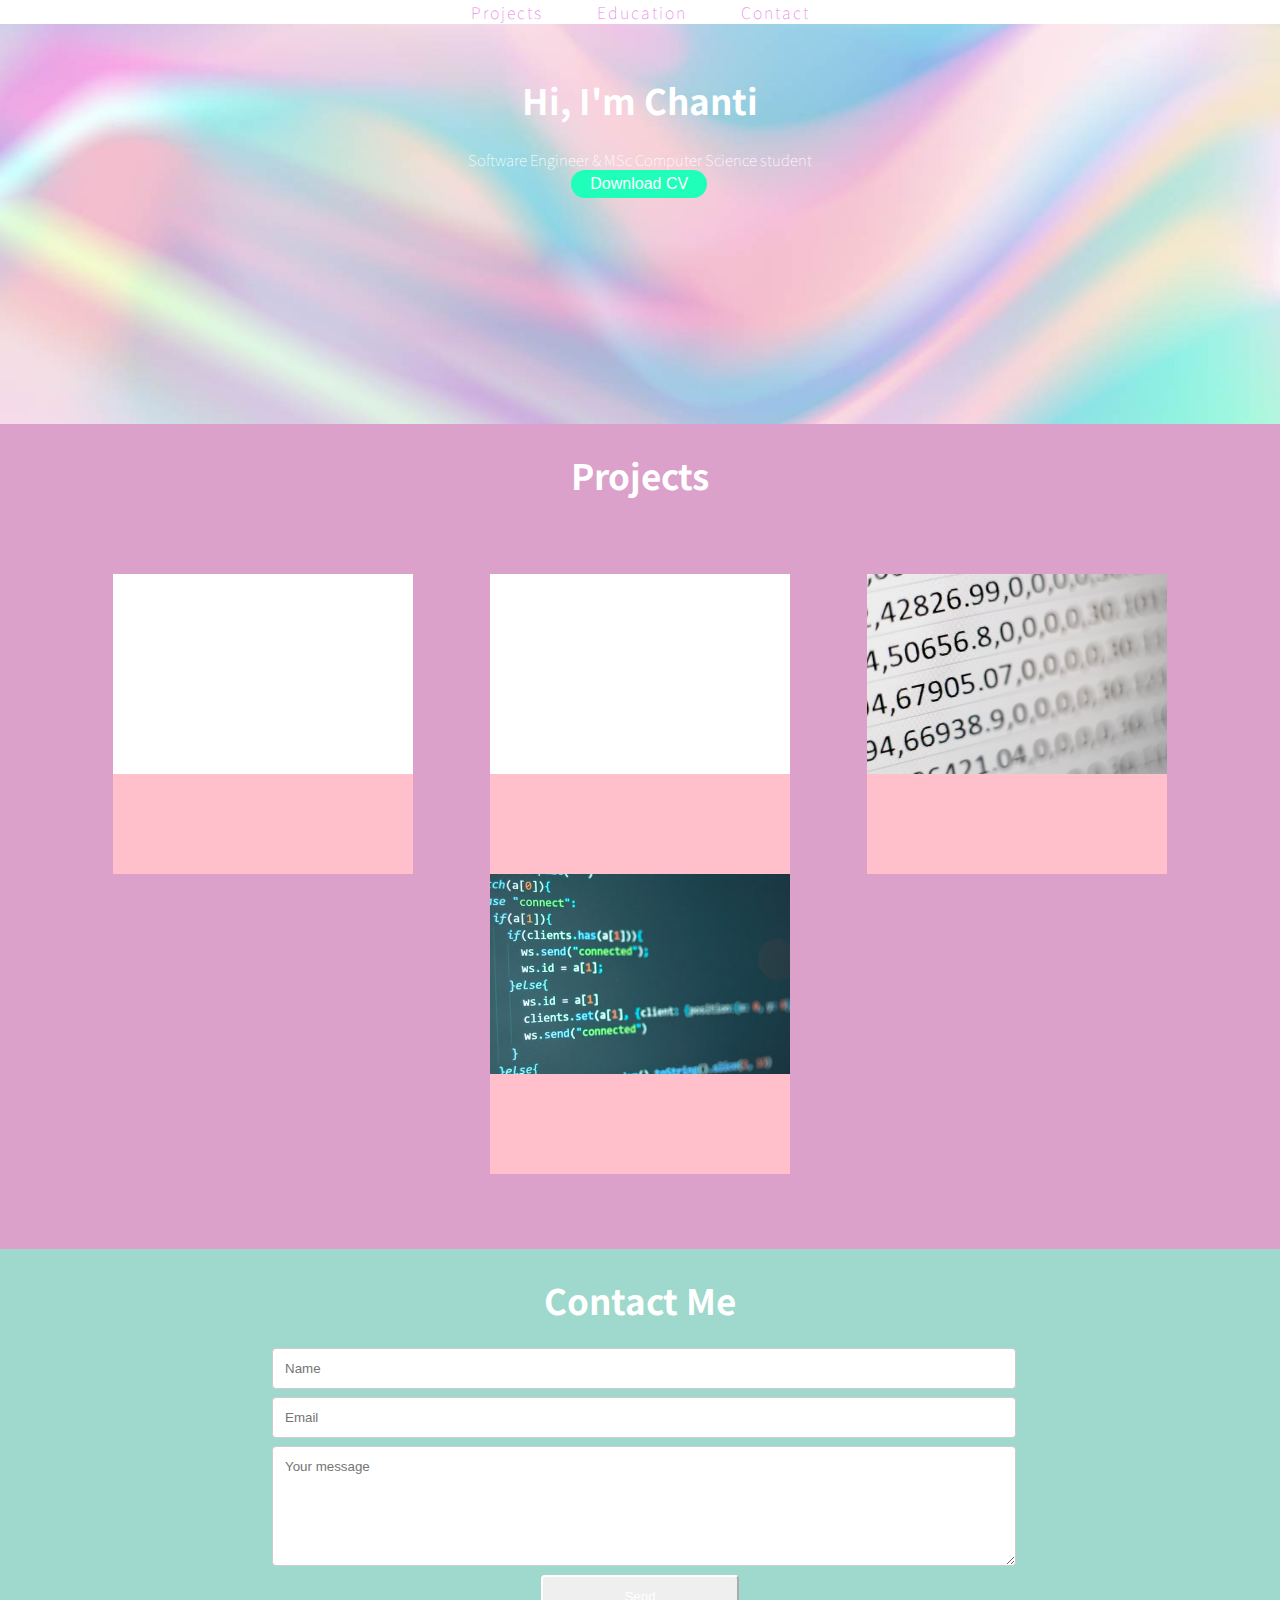
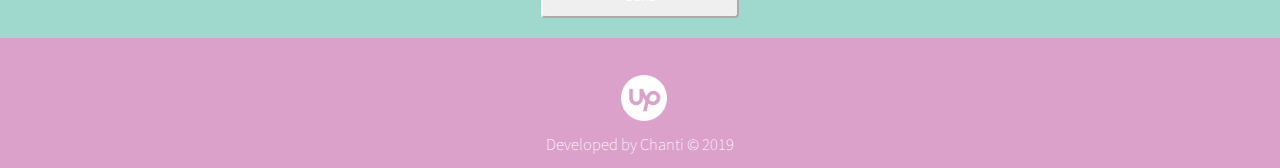
==== index.html @ a07bff56 "added project images" ====
<!DOCTYPE html>
<html lang="en">
	<head>

    	<!–– responsive page ––>
    	<meta name="viewport" content="width=device-width, initial-scale=1">

    	<meta charset="UTF-8">
    	<title>Chanti's Portfolio</title>

    	<!–– favicon ––>
    	<link rel="stylesheet" type="text/css" href="style.css">
    	<link rel="apple-touch-icon" sizes="180x180" href="apple-touch-icon.png">
    	<link rel="icon" type="image/png" sizes="32x32" href="favicon-32x32.png">
    	<link rel="icon" type="image/png" sizes="16x16" href="favicon-16x16.png">
    	<link rel="manifest" href="site.webmanifest">

    	<!–– icons ––>
    	<link rel="stylesheet" href="https://use.fontawesome.com/releases/v5.7.0/css/all.css" integrity="sha384-lZN37f5QGtY3VHgisS14W3ExzMWZxybE1SJSEsQp9S+oqd12jhcu+A56Ebc1zFSJ" crossorigin="anonymous">

    	<!–– Google fonts ––>
    	<link href="https://fonts.googleapis.com/css?family=Noto+Sans+HK&display=swap" rel="stylesheet">
	</head>
	<body>

	<nav class="navigation">
    	<ul>
        	<li><a href="#projects">Projects</a></li>
        	<li><a href="#education">Education</a></li>
        	<li><a href="#contact">Contact</a></li>
    	</ul>
	</nav>

	<!–– intro ––>
	<section id = "home">
    	<div id="banner" >
        	<div class="intro">
            	<h1> Hi, I'm Chanti</h1><br>
            	<p> Software Engineer & MSc Computer Science student
            	</p>
            <p><a href="Chanti_Lee_CV.pdf" class="button5" style="background-color:#20ffb9;border: #20ffb9">Download CV</a></p>
        	</div>
    	</div>
	</section>

	<!–– projects ––>
	<section id="projects">
		<h1>Projects</h1><br>
    	<div class="flex-container">
        	<div class="project-tile">
      			<div class="project-img" id="tribute-page"></div>
      			<div class="project-txt"></div>
      		</div>
      		<div class="project-tile">
      			<div class="project-img" id="mapbox-api"></div>
      			<div class="project-txt"></div>
      		</div>
      		<div class="project-tile">
      			<div class="project-img" id="fraction-api"></div>
      			<div class="project-txt"></div>
      		</div>
      		<div class="project-tile">
      			<div class="project-img" id="musketeers"></div>
      			<div class="project-txt"></div>
      		</div>
      	</div>
	</section>

	<!–– education ––>
	<section id="education">
        <div class="content">
            <h1>Education</h1><br>
            <p style="font-weight: 700; font-size: 22px">Birkbeck, University of London
                <a href="http://www.bbk.ac.uk/study/2019/postgraduate/programmes/TMSCOSCI_C">
                    <img src = "birkbeck.jpg" alt="Birkbeck logo" style="padding: 5px; float: right; height: 25%; width: 25%">
                </a></p>
            <p style ="font-weight: 500; font-size: 20px">MSc Computer Science</p>
            <p style ="font-weight: 300; font-size: 14px">October 2018 -- present</p>
            <p style ="font-weight: 200; font-size: 14px">Current/expected grade: Distinction</p>
            <p style ="font-weight: 200; font-size: 14px">Modules include:</p>
            <p style="font-weight: 100; font-size: 13px">Principles of Programming I &bull;
                Principles of Programming II &bull;
                Information Systems &bull;
                Data and Knowledge Management &bull;
                Fundamentals of Computing &bull;
                Computer Systems &bull;
                Software Design and Programming &bull;
                Internet and Web Technologies</p>
        </div>
	</section>

	<!–– contact ––>
	<section id="contact">
        <div class="content">
            <h1>Contact Me</h1><br>
            <!–– contact form ––>
            <form action="https://formspree.io/chantellellee@gmail.com" method="POST">
            <div class="container">
                    <div class="row">
                        <div class="col-75">
                            <input type="text" id="name" name="name" placeholder="Name">
                        </div>
                    </div>
                    <div class="row">
                        <div class="col-75">
                            <input type="text" id="email" name="email" placeholder="Email">
                        </div>
                    </div>
                    <div class="row">
                        <div class="col-75">
                            <textarea id="text" name="subject" placeholder="Your message" style="height:120px"></textarea>
                        </div>
                    </div>
                    <div class="row">
                        <div class="submit-button">
                        <input type="submit" name="submit" value="Send"></a>
                        </div>
                    </div>
                </form>
            </div>
        </div>
</section>

<section id="footer">
    
    <div class = "icons">
        <p class ="text-center">
            <a href="https://www.github.com/chanti-lee"><i class='fab fa-github' style='font-size:48px;color:white;vertical-align: middle;padding: 2px;'></i></a>
            <a href="https://www.linkedin.com/in/chantellelouiselee"><i class='fab fa-linkedin' style='font-size:48px;color:white;vertical-align: middle;padding: 2px;'></i></a>
            <a href="https://www.upwork.com/o/profiles/users/_~013429c3f79f839b76/"><img src="upwork.png" alt="upwork-icon" height="50px" width="50px" style="vertical-align: middle;padding: 2px;"></a>
        </p>
        <p>Developed by Chanti &copy; 2019</p>

    </div>

</section>

	<!–– JavaScript ––>
	<script src="myScript.js"></script>

	</body>


</html>
---- style.css ----
body {
    font-family: 'Noto Sans HK', sans-serif;
    margin: 0;
}

h1 {
    position: relative;
    color: white;
    text-align: center;
    top: 25px;
    bottom: 25px;
    max-width: 400px;
    margin: 0 auto;
    font-size: 35px;
    font-weight: bold;
}

p {
    position: relative;
    color: white;
    text-align: center;
    top: 25px;
    bottom: 25px;
    max-width: 400px;
    margin: 0 auto;
    font-size: 15px;
    font-weight: lighter;
}


.navigation ul {
    margin: 0;
    padding: 0;
    text-align: center;

}

.navigation li {

    font-weight: 100;
    letter-spacing: 2px;
    padding: 20px;
    display: inline;
}

li a:link {
    color: #e680e4;
    font-weight: 100;
    letter-spacing: 2px;
    padding: 5px;
    display: inline;
    text-decoration: none;
    transition: 0.3s;

}

li a:hover, a:active {
    background-color: rgba(32, 255, 185, 0.7);
    padding: 15px;
}

#banner {
    background-image: url("web_image1.jpg");
    background-size: cover;
    background-position: bottom center;
    height: 400px;
    width: 100%;
}

#banner .intro h1 {
    position: relative;
    color: white;
    text-align: center;
    top: 50px;
    width: 100%;
    margin: 0 auto;
}

#banner .intro p {
    position: relative;
    color: white;
    text-align: center;
    top: 50px;
    width: 100%;
    margin: 0 auto;
}

.content h1 {
    text-align: center;
}

a.button5{
    display:inline-block;
    padding:0.3em 1.2em;
    margin:0 0.1em 0.1em 0;
    border:0.16em solid;
    border-radius:2em;
    box-sizing: border-box;
    text-decoration:none;
    font-family:'Calibri',sans-serif;
    font-weight:400;
    color:#FFFFFF;
    text-align:center;
    transition: all 0.2s;
    font-size: 16px;
}

a.button5:hover {
    padding:0.5em 1.4em;
}

@media all and (max-width:30em){
     a.button4 and a.button5 {
        display: block;
        margin: 0.2em auto;
    }
}

#education {
    display: none;
    background-color: #9fd8cc;
    height: 400px;
    width: 100%;
    text-align: center;

}

#education .content p {
    width: 90%;
    text-align: left;
    justify-content: space-between;
}

#projects {
    background-color: #dba1cb;
    width: 100%;
}

.flex-container {
    display: flex;
    flex-direction: row;
    flex-wrap: wrap;
    padding: 75px;
}

.project-tile {
  height: 300px;
  width: 300px;
  margin: auto;
}

.project-img {
  height: 200px;
  width: 300px;
  background-color: white;
}
.project-txt {
  height: 100px;
  width: 300px;
  background-color: pink;
}

#tribute-page {
    background-image: url("tribute-page.png");
    background-size: 430px;
    background-position: center;
}

#mapbox-api {
    background-image: url("mapbox-api.png");
    background-size: 430px;
    background-position: center;
}

#fraction-api {
    background-image: url("numbers_img.jpg");
    background-size: 430px;
    background-position: center;
}

#musketeers {
    background-image: url("code_img.jpg");
    background-size: 430px;
    background-position: center;
}


#contact {
    background-color: #9fd8cc;
    max-height: 400px;
    width: 100%;
}

/* Contact form */

* {
    box-sizing: border-box;
}

input[type=text], select, textarea {
    width: 100%;
    padding: 12px;
    margin: 4px;
    border: 1px solid #ccc;
    border-radius: 4px;
    resize: vertical;
    font-family: Calibri, sans-serif;
}


input[type=submit] {
    text-align: center;
    color: white;
    padding: 12px 20px;
    border-radius: 4px;
    cursor: pointer;
    margin: 0 auto;
    width: 40%;
    border-color: white;
}

input[type=submit]:hover:active {
    background-color: #dba1cb;
    padding: 12px 20px;

}

.container {
    border-radius: 5px;
    padding: 20px;
    object-fit: contain;
}

.col-75 {
    margin: auto;
    width: 60%;
}

.submit-button {
    text-align: center;
    margin: 0 auto;
    width: 40%;
    border: none;

}

/* Clear floats after the columns */
.row:after {
    content: "";
    display: table;
    clear: both;
}

#footer {
    background-size: cover;
    background-position: center;
    height: 130px;
    width: 100%;
    background-color: #dba1cb;
}

/* Responsive layout - when the screen is less than 600px wide, make the two columns stack on top of each other instead of next to each other */
@media screen and (max-width: 600px) {
    .col-25, .col-75, input[type=submit] {
        width: 100%;
        margin-top: 0;
    }

    #projects {
    background-color: #dba1cb;
    height: 1350px;
    width: 100%;
}

.flex-container {
    display: flex;
    flex-direction: row;
    flex-wrap: wrap;
    padding: 15px;
}

.project-tile {
  height: 300px;
  width: 300px;
  margin: auto;
}

.project-img {
  height: 200px;
  width: 300px;
  background-color: white;
}
.project-txt {
  height: 100px;
  width: 300px;
  background-color: pink;
}

}
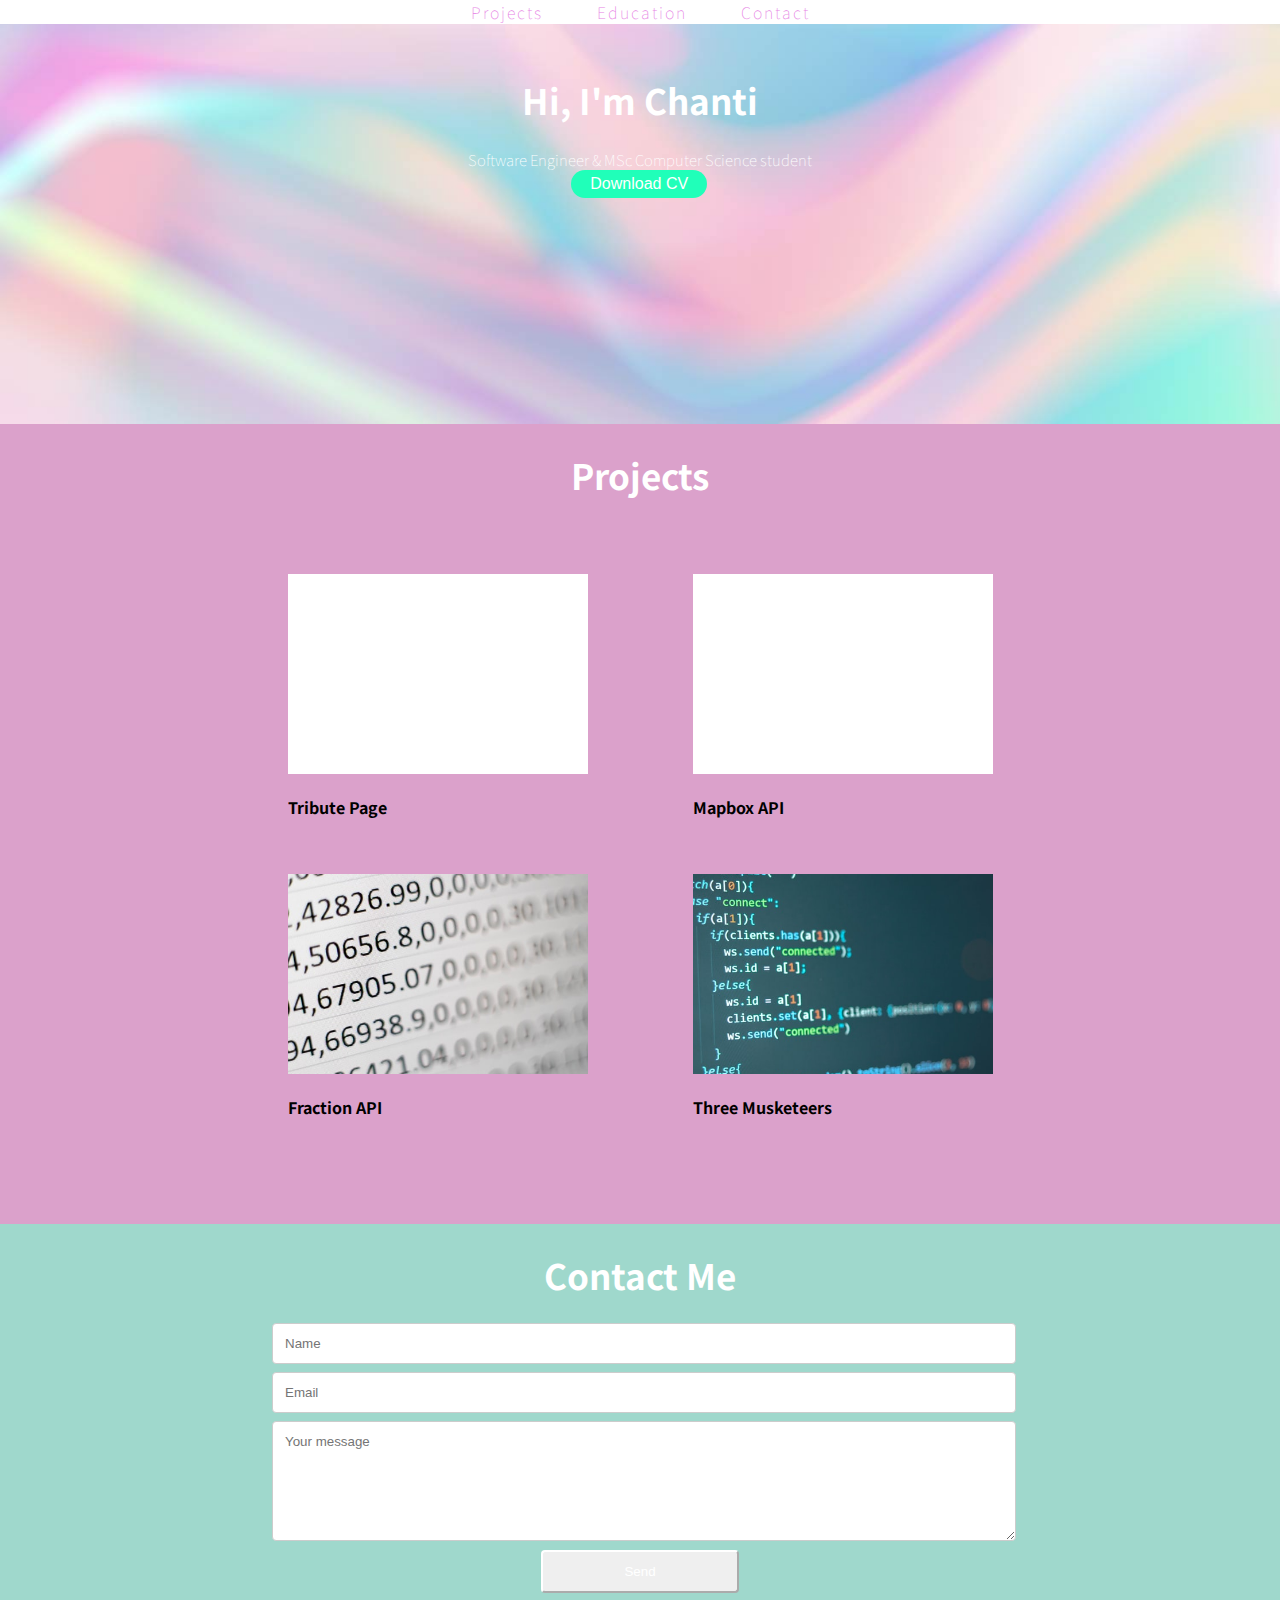
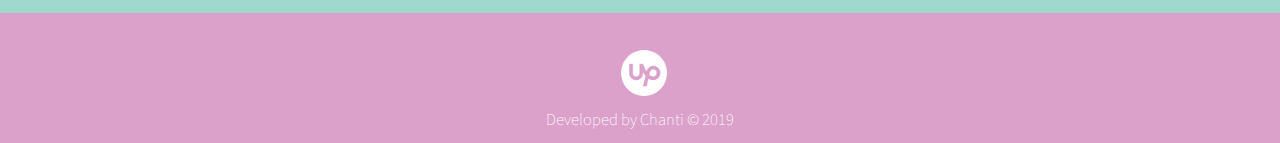
==== commit 11b285f4: "adjusted projects layout" ====
--- a/index.html
+++ b/index.html
@@ -49,19 +49,31 @@
     	<div class="flex-container">
         	<div class="project-tile">
       			<div class="project-img" id="tribute-page"></div>
-      			<div class="project-txt"></div>
+      			<div class="project-txt">
+      				<h4>Tribute Page</h4>
+      				<p></p>
+      			</div>
       		</div>
       		<div class="project-tile">
       			<div class="project-img" id="mapbox-api"></div>
-      			<div class="project-txt"></div>
+      			<div class="project-txt">
+      			<h4>Mapbox API</h4>
+      			<p></p>
+      			</div>
       		</div>
       		<div class="project-tile">
       			<div class="project-img" id="fraction-api"></div>
-      			<div class="project-txt"></div>
+      			<div class="project-txt">
+      				<h4>Fraction API</h4>
+      				<p></p>
+      			</div>
       		</div>
       		<div class="project-tile">
       			<div class="project-img" id="musketeers"></div>
-      			<div class="project-txt"></div>
+      			<div class="project-txt">
+      				<h4>Three Musketeers</h4>
+      				<p></p>
+      			</div>
       		</div>
       	</div>
 	</section>
--- a/style.css
+++ b/style.css
@@ -133,6 +133,7 @@
 }
 
 #projects {
+    height: 800px;
     background-color: #dba1cb;
     width: 100%;
 }
@@ -142,6 +143,8 @@
     flex-direction: row;
     flex-wrap: wrap;
     padding: 75px;
+    width: 75%;
+    margin: 0 auto;
 }
 
 .project-tile {
@@ -158,7 +161,6 @@
 .project-txt {
   height: 100px;
   width: 300px;
-  background-color: pink;
 }
 
 #tribute-page {
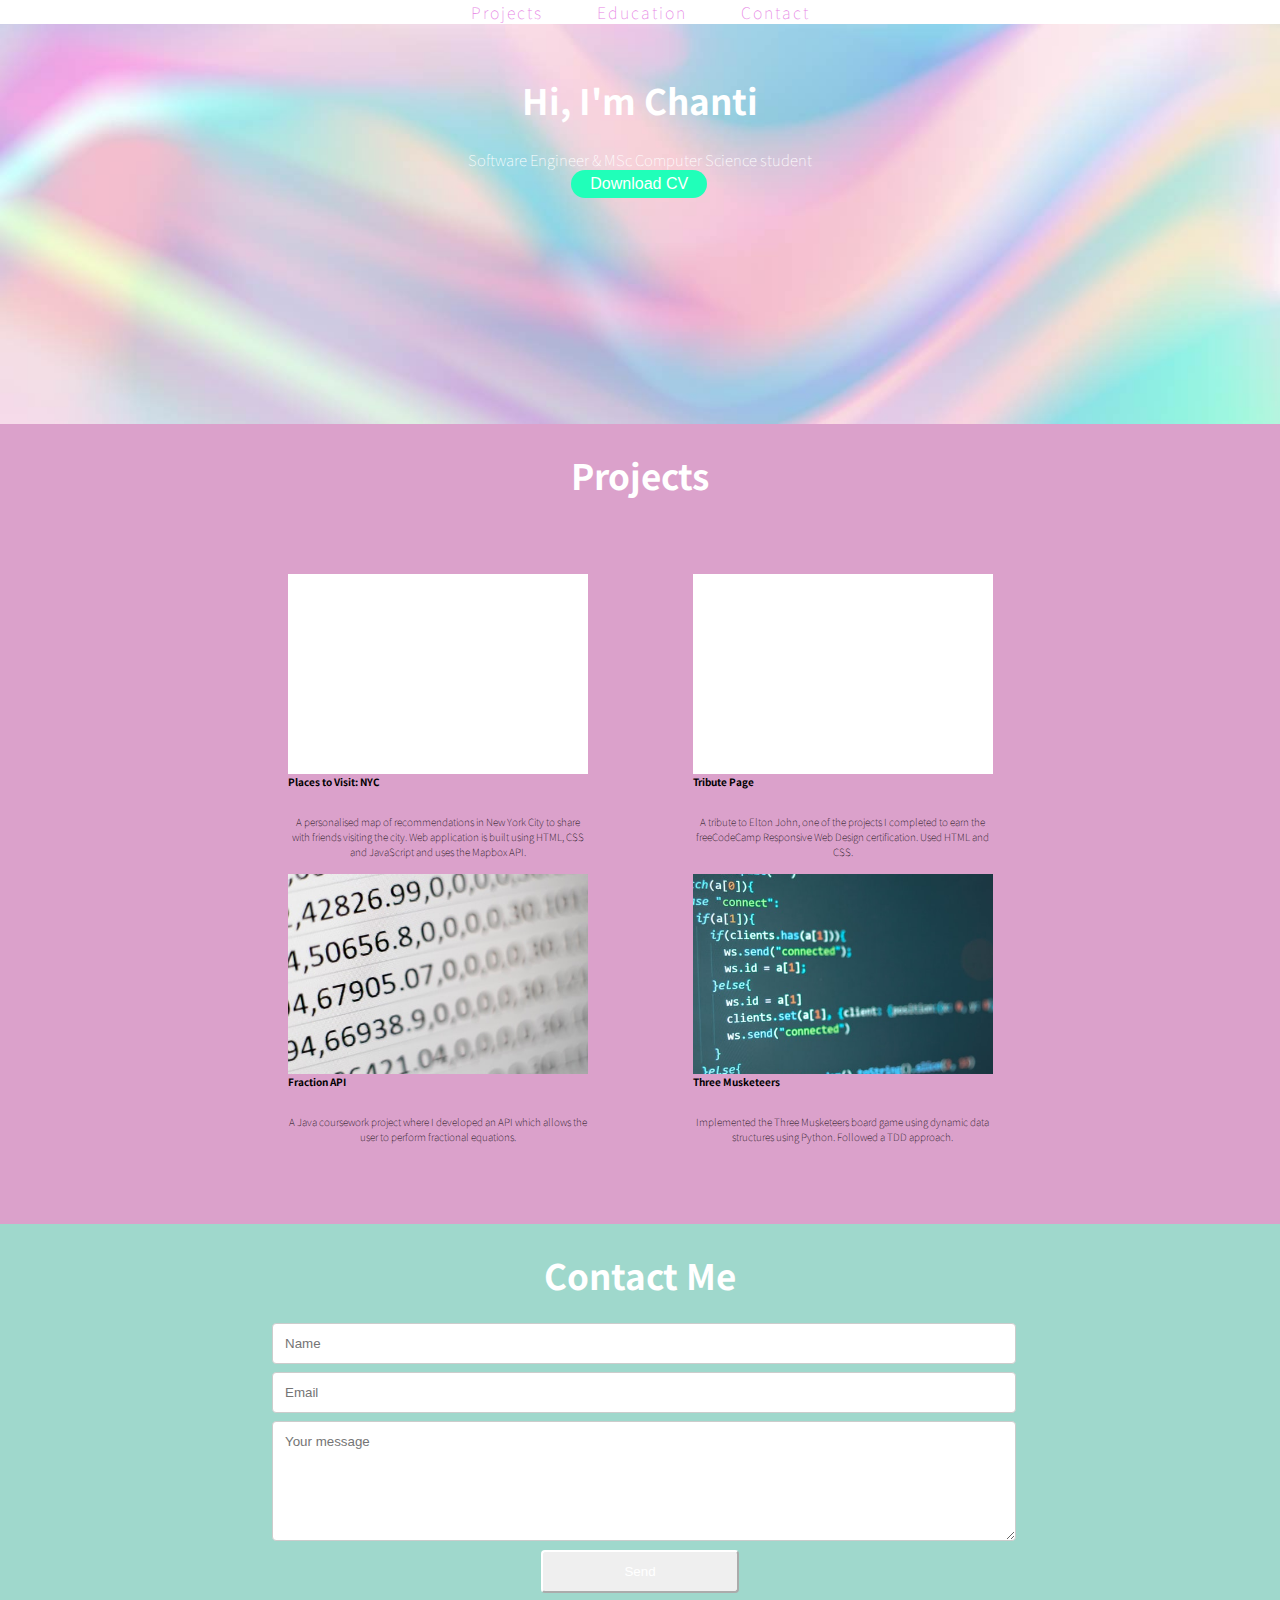
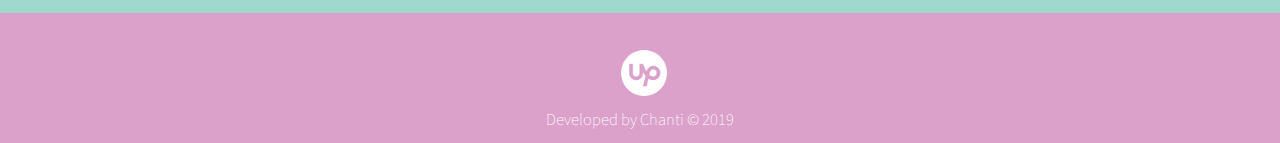
==== commit b8d752ae: "added text to project tiles" ====
--- a/index.html
+++ b/index.html
@@ -48,31 +48,31 @@
 		<h1>Projects</h1><br>
     	<div class="flex-container">
         	<div class="project-tile">
+      			<div class="project-img" id="mapbox-api"></div>
+      			<div class="project-txt">
+      				<h4>Places to Visit: NYC</h4>
+      				<p>A personalised map of recommendations in New York City to share with friends visiting the city. Web application is built using HTML, CSS and JavaScript and uses the Mapbox API.</p>
+      			</div>
+      		</div>
+      		<div class="project-tile">
       			<div class="project-img" id="tribute-page"></div>
       			<div class="project-txt">
       				<h4>Tribute Page</h4>
-      				<p></p>
-      			</div>
-      		</div>
-      		<div class="project-tile">
-      			<div class="project-img" id="mapbox-api"></div>
-      			<div class="project-txt">
-      			<h4>Mapbox API</h4>
-      			<p></p>
+      				<p>A tribute to Elton John, one of the projects I completed to earn the freeCodeCamp Responsive Web Design certification. Used HTML and CSS.</p>
       			</div>
       		</div>
       		<div class="project-tile">
       			<div class="project-img" id="fraction-api"></div>
       			<div class="project-txt">
       				<h4>Fraction API</h4>
-      				<p></p>
+      				<p>A Java coursework project where I developed an API which allows the user to perform fractional equations. </p>
       			</div>
       		</div>
       		<div class="project-tile">
       			<div class="project-img" id="musketeers"></div>
       			<div class="project-txt">
       				<h4>Three Musketeers</h4>
-      				<p></p>
+      				<p>Implemented the Three Musketeers board game using dynamic data structures using Python. Followed a TDD approach.</p>
       			</div>
       		</div>
       	</div>
--- a/style.css
+++ b/style.css
@@ -163,6 +163,20 @@
   width: 300px;
 }
 
+.project-txt h4 {
+    padding: 0;
+    margin: 0;
+    color: black;
+    font-size: 10px;
+}
+
+.project-txt p {
+    padding: 0;
+    margin: 0;
+    color: black;
+    font-size: 10px;
+}
+
 #tribute-page {
     background-image: url("tribute-page.png");
     background-size: 430px;
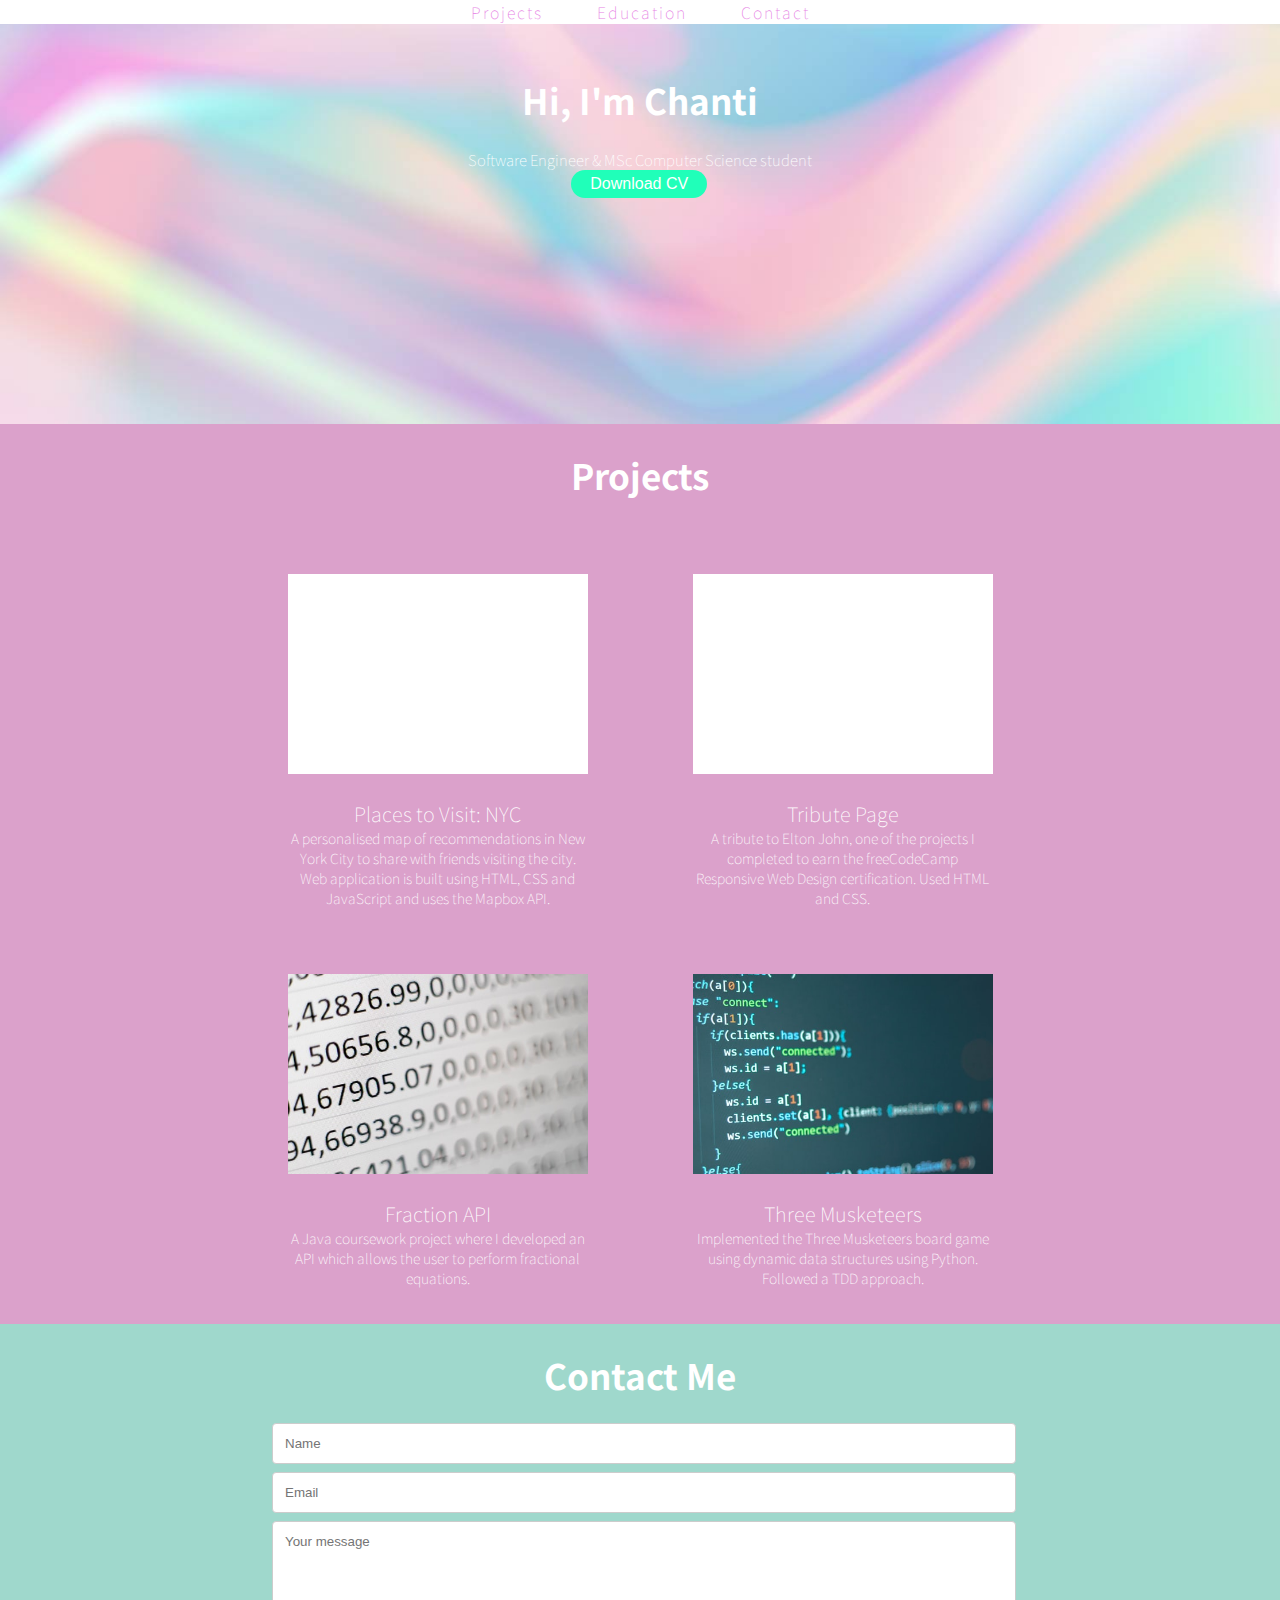
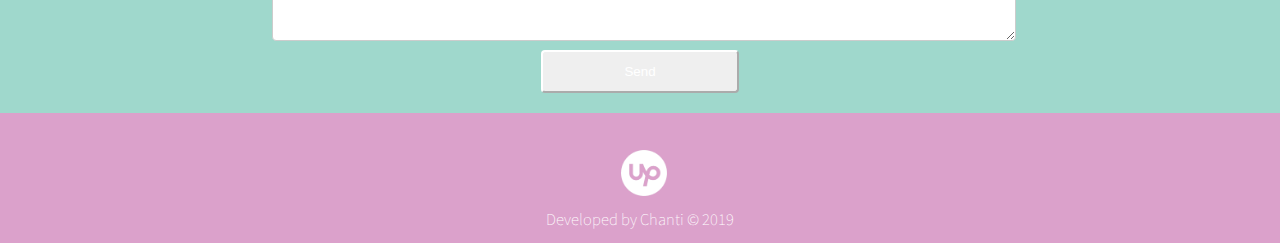
==== commit 3d871986: "project titles given id" ====
--- a/index.html
+++ b/index.html
@@ -50,28 +50,28 @@
         	<div class="project-tile">
       			<div class="project-img" id="mapbox-api"></div>
       			<div class="project-txt">
-      				<h4>Places to Visit: NYC</h4>
+      				<p id="title">Places to Visit: NYC</p>
       				<p>A personalised map of recommendations in New York City to share with friends visiting the city. Web application is built using HTML, CSS and JavaScript and uses the Mapbox API.</p>
       			</div>
       		</div>
       		<div class="project-tile">
       			<div class="project-img" id="tribute-page"></div>
       			<div class="project-txt">
-      				<h4>Tribute Page</h4>
+      				<p id="title">Tribute Page</p>
       				<p>A tribute to Elton John, one of the projects I completed to earn the freeCodeCamp Responsive Web Design certification. Used HTML and CSS.</p>
       			</div>
       		</div>
       		<div class="project-tile">
       			<div class="project-img" id="fraction-api"></div>
       			<div class="project-txt">
-      				<h4>Fraction API</h4>
+      				<p id="title">Fraction API</p>
       				<p>A Java coursework project where I developed an API which allows the user to perform fractional equations. </p>
       			</div>
       		</div>
       		<div class="project-tile">
       			<div class="project-img" id="musketeers"></div>
       			<div class="project-txt">
-      				<h4>Three Musketeers</h4>
+      				<p id="title">Three Musketeers</p>
       				<p>Implemented the Three Musketeers board game using dynamic data structures using Python. Followed a TDD approach.</p>
       			</div>
       		</div>
--- a/style.css
+++ b/style.css
@@ -133,7 +133,7 @@
 }
 
 #projects {
-    height: 800px;
+    height: 900px;
     background-color: #dba1cb;
     width: 100%;
 }
@@ -148,9 +148,10 @@
 }
 
 .project-tile {
-  height: 300px;
+  height: 400px;
   width: 300px;
   margin: auto;
+  padding: 0;
 }
 
 .project-img {
@@ -161,20 +162,23 @@
 .project-txt {
   height: 100px;
   width: 300px;
-}
-
-.project-txt h4 {
+  margin: 0;
+  padding: 0;
+}
+
+.project-txt #title {
     padding: 0;
     margin: 0;
     color: black;
-    font-size: 10px;
+    font-size: 20px;
+    color: white;
 }
 
 .project-txt p {
     padding: 0;
     margin: 0;
-    color: black;
-    font-size: 10px;
+    color: white;
+    font-size: 14px;
 }
 
 #tribute-page {
@@ -277,7 +281,7 @@
 }
 
 /* Responsive layout - when the screen is less than 600px wide, make the two columns stack on top of each other instead of next to each other */
-@media screen and (max-width: 600px) {
+@media screen and (max-width: 1000px) {
     .col-25, .col-75, input[type=submit] {
         width: 100%;
         margin-top: 0;
@@ -290,6 +294,7 @@
 }
 
 .flex-container {
+    margin: 0 auto;
     display: flex;
     flex-direction: row;
     flex-wrap: wrap;
@@ -305,13 +310,11 @@
 .project-img {
   height: 200px;
   width: 300px;
-  background-color: white;
 }
 .project-txt {
   height: 100px;
   width: 300px;
-  background-color: pink;
-}
-
-}
-
+}
+
+}
+
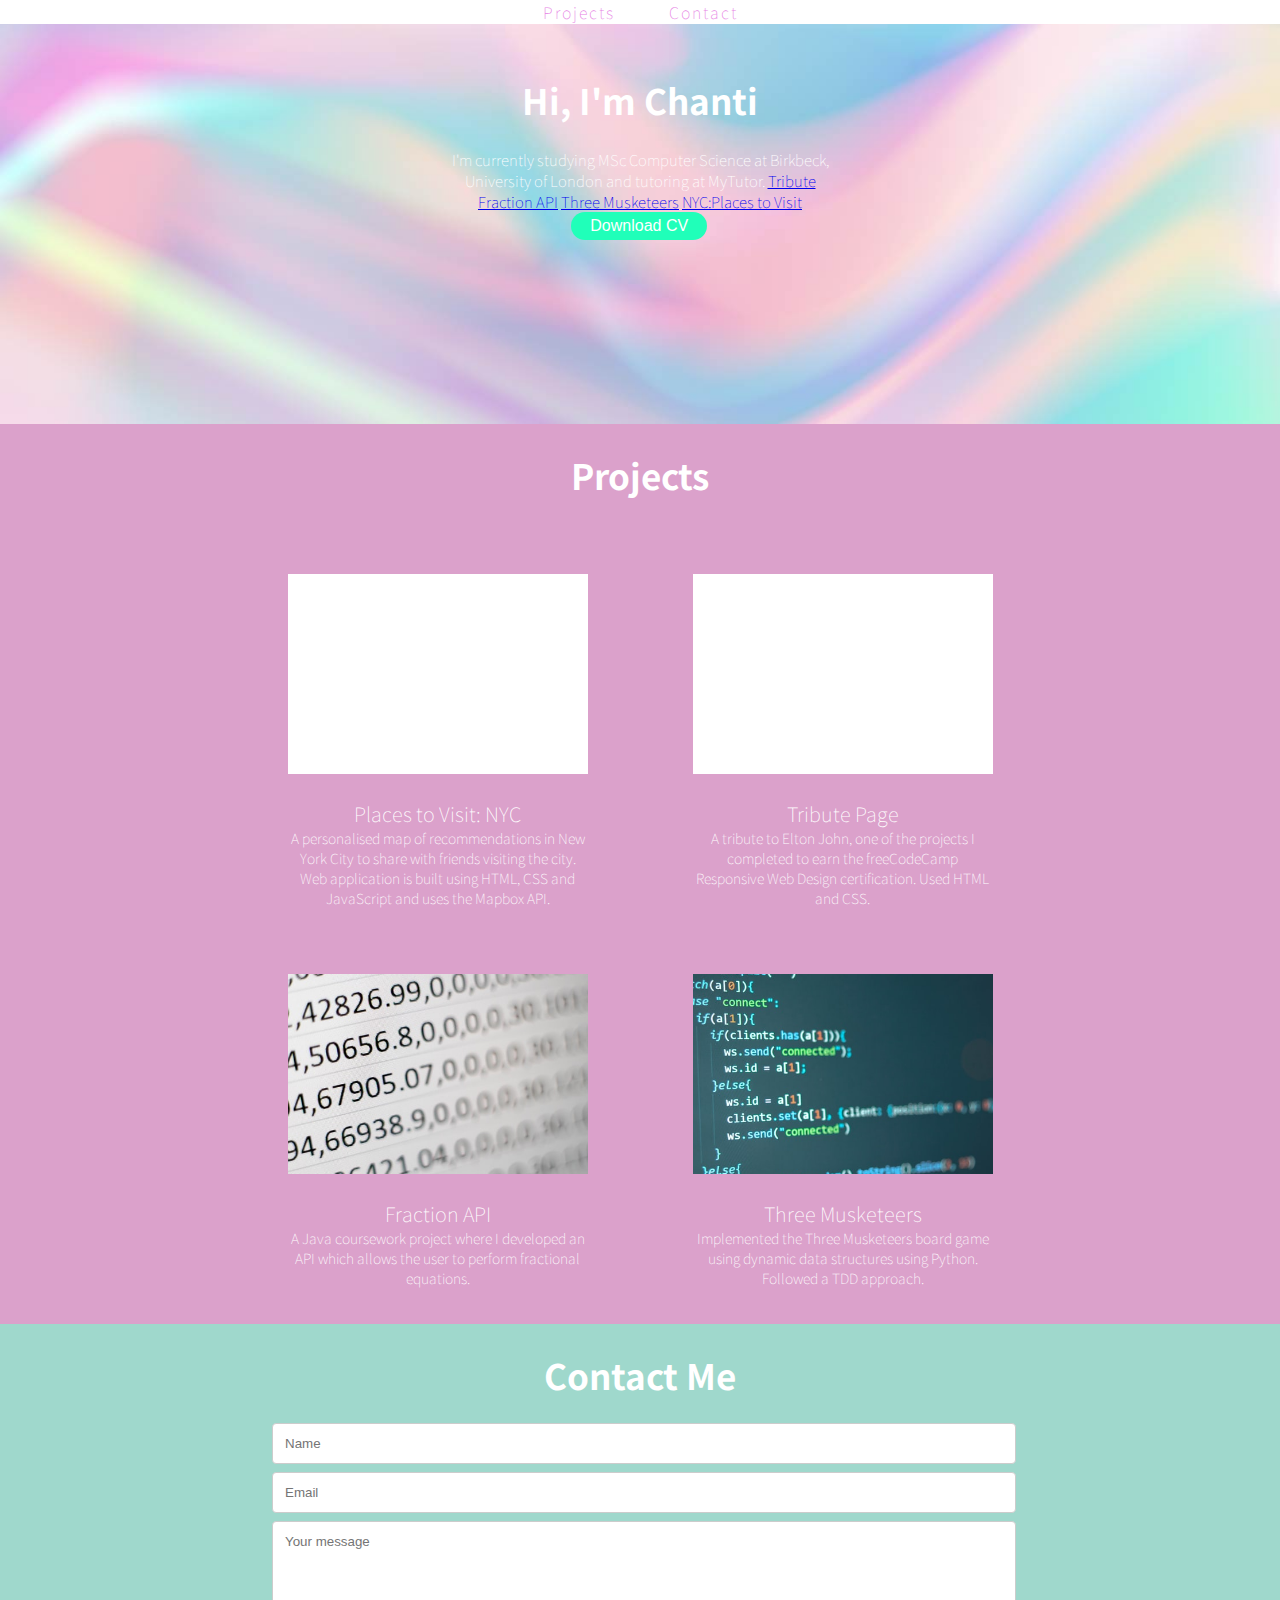
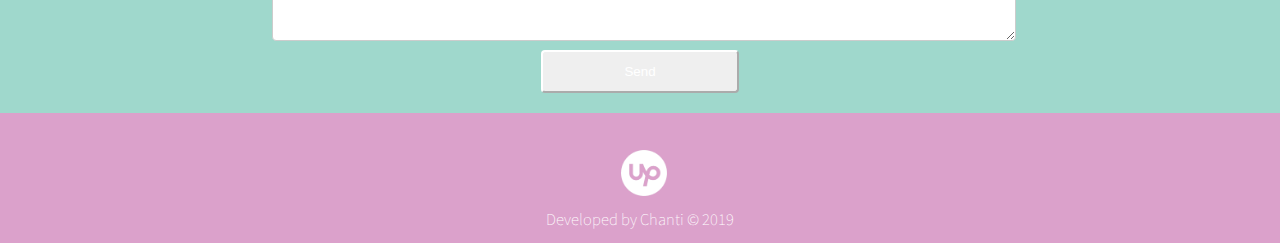
==== commit eb84f70f: "added project pages" ====
--- a/index.html
+++ b/index.html
@@ -26,7 +26,6 @@
 	<nav class="navigation">
     	<ul>
         	<li><a href="#projects">Projects</a></li>
-        	<li><a href="#education">Education</a></li>
         	<li><a href="#contact">Contact</a></li>
     	</ul>
 	</nav>
@@ -36,7 +35,11 @@
     	<div id="banner" >
         	<div class="intro">
             	<h1> Hi, I'm Chanti</h1><br>
-            	<p> Software Engineer & MSc Computer Science student
+            	<p> I'm currently studying MSc Computer Science at Birkbeck, University of London and tutoring at MyTutor.
+            	<a href="tribute.html">Tribute</a>
+            	<a href="fraction.html">Fraction API</a> 
+            	<a href="musketeers.html">Three Musketeers</a> 
+            	<a href="nyc.html">NYC:Places to Visit</a>  
             	</p>
             <p><a href="Chanti_Lee_CV.pdf" class="button5" style="background-color:#20ffb9;border: #20ffb9">Download CV</a></p>
         	</div>
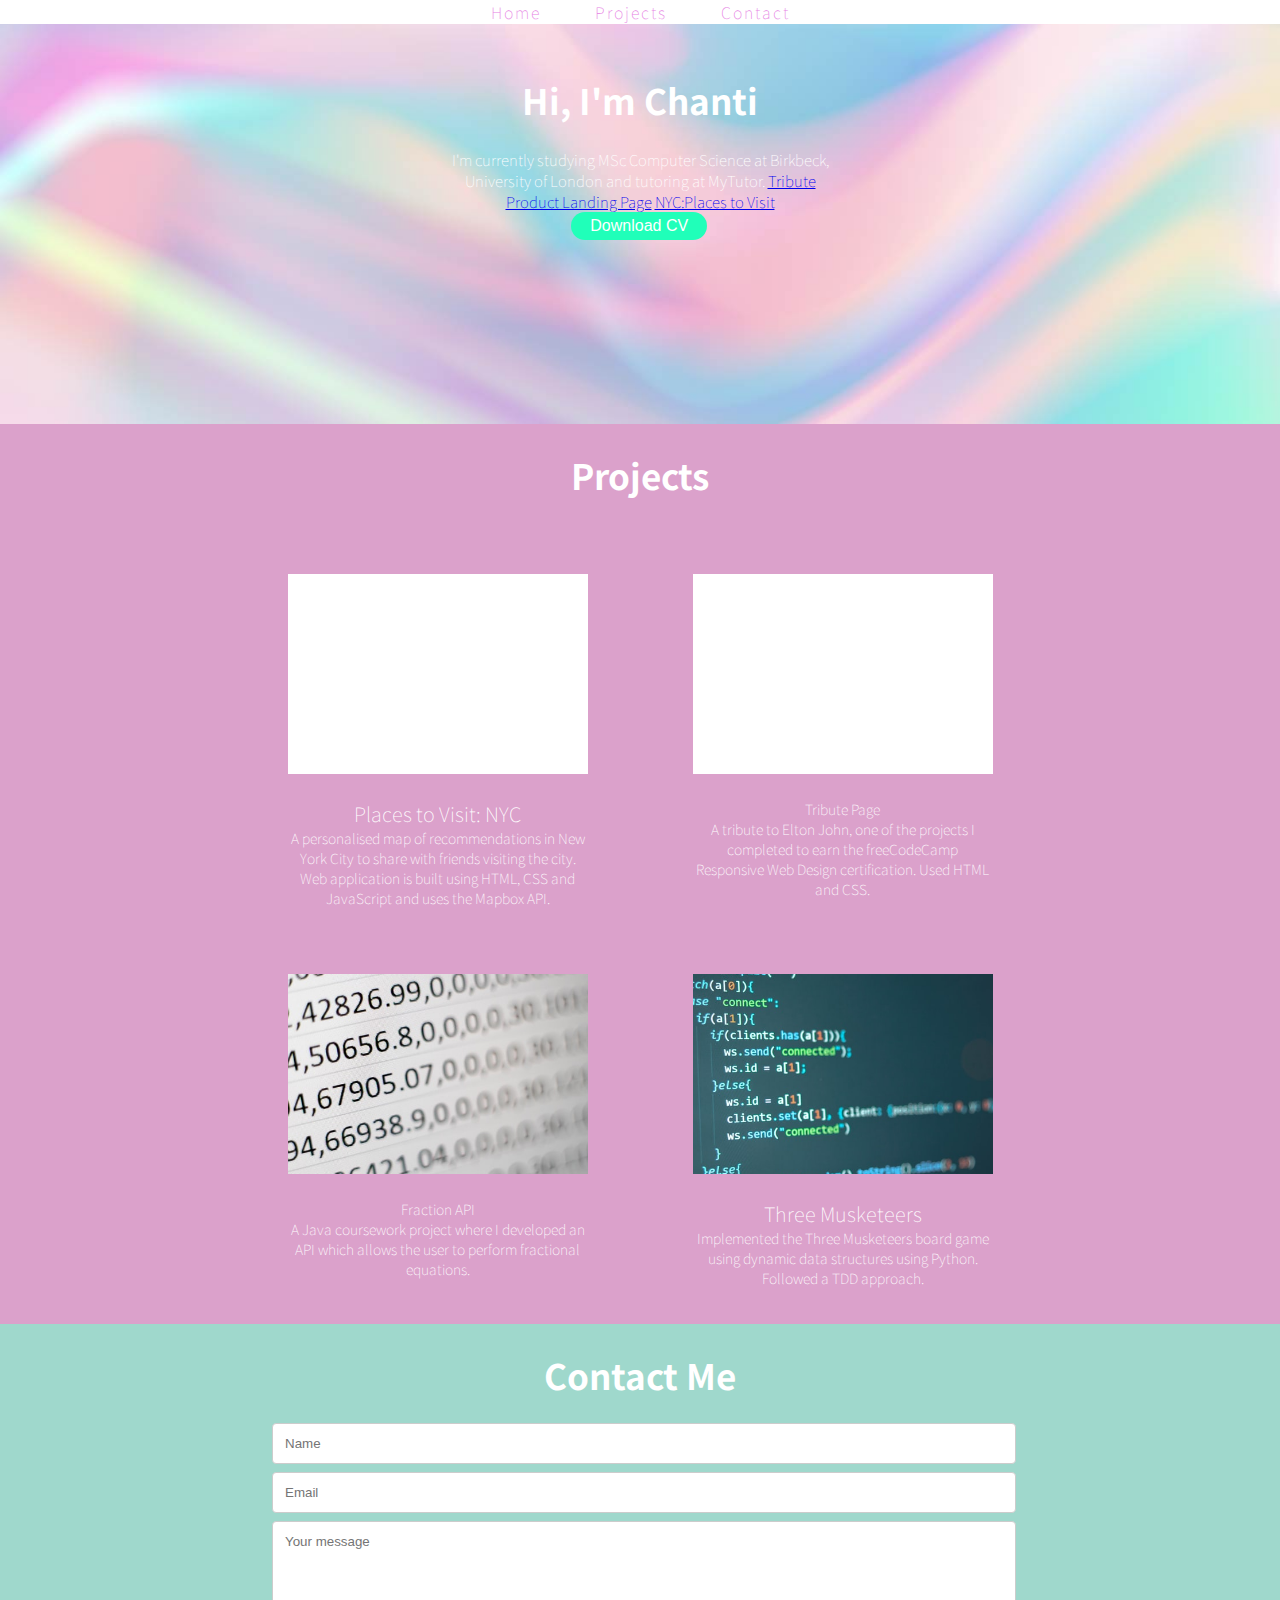
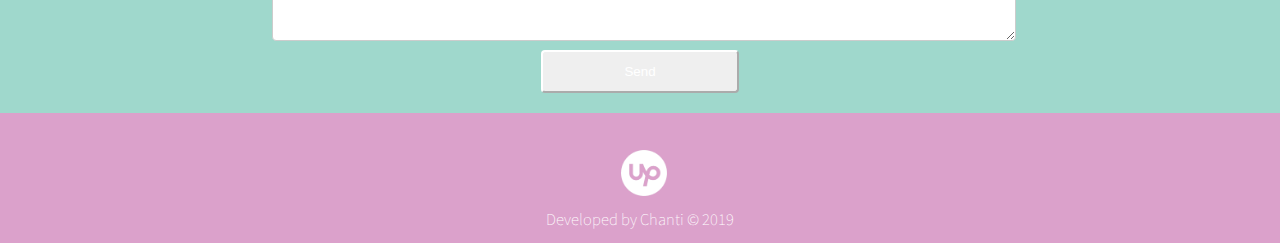
==== commit 7a834fcb: "index.html refactor" ====
--- a/index.html
+++ b/index.html
@@ -2,11 +2,11 @@
 <html lang="en">
 	<head>
 
+		<meta charset="UTF-8">
+		<title>Chanti's Portfolio</title>
+
     	<!–– responsive page ––>
     	<meta name="viewport" content="width=device-width, initial-scale=1">
-
-    	<meta charset="UTF-8">
-    	<title>Chanti's Portfolio</title>
 
     	<!–– favicon ––>
     	<link rel="stylesheet" type="text/css" href="style.css">
@@ -21,87 +21,65 @@
     	<!–– Google fonts ––>
     	<link href="https://fonts.googleapis.com/css?family=Noto+Sans+HK&display=swap" rel="stylesheet">
 	</head>
+
 	<body>
 
-	<nav class="navigation">
-    	<ul>
-        	<li><a href="#projects">Projects</a></li>
-        	<li><a href="#contact">Contact</a></li>
-    	</ul>
-	</nav>
+		<nav class="navigation">
+    		<ul>
+				<li><a href="#home">Home</a></li>
+        		<li><a href="#projects">Projects</a></li>
+        		<li><a href="#contact">Contact</a></li>
+    		</ul>
+		</nav>
 
-	<!–– intro ––>
-	<section id = "home">
-    	<div id="banner" >
-        	<div class="intro">
-            	<h1> Hi, I'm Chanti</h1><br>
-            	<p> I'm currently studying MSc Computer Science at Birkbeck, University of London and tutoring at MyTutor.
-            	<a href="tribute.html">Tribute</a>
-            	<a href="fraction.html">Fraction API</a> 
-            	<a href="musketeers.html">Three Musketeers</a> 
-            	<a href="nyc.html">NYC:Places to Visit</a>  
-            	</p>
-            <p><a href="Chanti_Lee_CV.pdf" class="button5" style="background-color:#20ffb9;border: #20ffb9">Download CV</a></p>
-        	</div>
-    	</div>
-	</section>
+		<!–– intro ––>
+		<section id = "home">
+    		<div id="banner" >
+        		<div class="intro">
+            		<h1> Hi, I'm Chanti</h1><br>
+            		<p> I'm currently studying MSc Computer Science at Birkbeck, University of London and tutoring at MyTutor.
+            			<a href="tribute/tribute.html">Tribute</a>
+            			<a href="product-page/product.html">Product Landing Page</a>
+            			<a href="nyc/nyc.html">NYC:Places to Visit</a>
+            		</p>
+            	<p><a href="Chanti_Lee_CV.pdf" class="button5" style="background-color:#20ffb9;border: #20ffb9">Download CV</a></p>
+        		</div>
+    		</div>
+		</section>
 
-	<!–– projects ––>
-	<section id="projects">
-		<h1>Projects</h1><br>
-    	<div class="flex-container">
-        	<div class="project-tile">
-      			<div class="project-img" id="mapbox-api"></div>
-      			<div class="project-txt">
-      				<p id="title">Places to Visit: NYC</p>
-      				<p>A personalised map of recommendations in New York City to share with friends visiting the city. Web application is built using HTML, CSS and JavaScript and uses the Mapbox API.</p>
+		<!–– projects ––>
+		<section id="projects">
+			<h1>Projects</h1><br>
+    		<div class="flex-container">
+        		<div class="project-tile">
+      				<div class="project-img" id="mapbox-api"></div>
+      				<div class="project-txt">
+      					<p id="title">Places to Visit: NYC</p>
+      					<p>A personalised map of recommendations in New York City to share with friends visiting the city. Web application is built using HTML, CSS and JavaScript and uses the Mapbox API.</p>
+      				</div>
+				</div>
+      			<div class="project-tile">
+      				<div class="project-img" id="tribute-page"></div>
+      				<div class="project-txt">
+      					<p class="title">Tribute Page</p>
+      					<p>A tribute to Elton John, one of the projects I completed to earn the freeCodeCamp Responsive Web Design certification. Used HTML and CSS.</p>
+      				</div>
       			</div>
-      		</div>
-      		<div class="project-tile">
-      			<div class="project-img" id="tribute-page"></div>
-      			<div class="project-txt">
-      				<p id="title">Tribute Page</p>
-      				<p>A tribute to Elton John, one of the projects I completed to earn the freeCodeCamp Responsive Web Design certification. Used HTML and CSS.</p>
+      			<div class="project-tile">
+      				<div class="project-img" id="fraction-api"></div>
+      				<div class="project-txt">
+      					<p class="title">Fraction API</p>
+      					<p>A Java coursework project where I developed an API which allows the user to perform fractional equations. </p>
+      				</div>
       			</div>
-      		</div>
-      		<div class="project-tile">
-      			<div class="project-img" id="fraction-api"></div>
-      			<div class="project-txt">
-      				<p id="title">Fraction API</p>
-      				<p>A Java coursework project where I developed an API which allows the user to perform fractional equations. </p>
+      			<div class="project-tile">
+      				<div class="project-img" id="musketeers"></div>
+      				<div class="project-txt">
+      					<p id="title">Three Musketeers</p>
+      					<p>Implemented the Three Musketeers board game using dynamic data structures using Python. Followed a TDD approach.</p>
+      				</div>
       			</div>
-      		</div>
-      		<div class="project-tile">
-      			<div class="project-img" id="musketeers"></div>
-      			<div class="project-txt">
-      				<p id="title">Three Musketeers</p>
-      				<p>Implemented the Three Musketeers board game using dynamic data structures using Python. Followed a TDD approach.</p>
-      			</div>
-      		</div>
-      	</div>
-	</section>
-
-	<!–– education ––>
-	<section id="education">
-        <div class="content">
-            <h1>Education</h1><br>
-            <p style="font-weight: 700; font-size: 22px">Birkbeck, University of London
-                <a href="http://www.bbk.ac.uk/study/2019/postgraduate/programmes/TMSCOSCI_C">
-                    <img src = "birkbeck.jpg" alt="Birkbeck logo" style="padding: 5px; float: right; height: 25%; width: 25%">
-                </a></p>
-            <p style ="font-weight: 500; font-size: 20px">MSc Computer Science</p>
-            <p style ="font-weight: 300; font-size: 14px">October 2018 -- present</p>
-            <p style ="font-weight: 200; font-size: 14px">Current/expected grade: Distinction</p>
-            <p style ="font-weight: 200; font-size: 14px">Modules include:</p>
-            <p style="font-weight: 100; font-size: 13px">Principles of Programming I &bull;
-                Principles of Programming II &bull;
-                Information Systems &bull;
-                Data and Knowledge Management &bull;
-                Fundamentals of Computing &bull;
-                Computer Systems &bull;
-                Software Design and Programming &bull;
-                Internet and Web Technologies</p>
-        </div>
+			</div>
 	</section>
 
 	<!–– contact ––>
@@ -111,44 +89,41 @@
             <!–– contact form ––>
             <form action="https://formspree.io/chantellellee@gmail.com" method="POST">
             <div class="container">
-                    <div class="row">
-                        <div class="col-75">
-                            <input type="text" id="name" name="name" placeholder="Name">
-                        </div>
-                    </div>
-                    <div class="row">
-                        <div class="col-75">
-                            <input type="text" id="email" name="email" placeholder="Email">
-                        </div>
-                    </div>
-                    <div class="row">
-                        <div class="col-75">
-                            <textarea id="text" name="subject" placeholder="Your message" style="height:120px"></textarea>
-                        </div>
-                    </div>
-                    <div class="row">
-                        <div class="submit-button">
-                        <input type="submit" name="submit" value="Send"></a>
-                        </div>
-                    </div>
-                </form>
-            </div>
-        </div>
-</section>
+				<div class="row">
+					<div class="col-75">
+						<input type="text" id="name" name="name" placeholder="Name">
+					</div>
+				</div>
+				<div class="row">
+					<div class="col-75">
+						<input type="text" id="email" name="email" placeholder="Email">
+					</div>
+				</div>
+				<div class="row">
+					<div class="col-75">
+						<textarea id="text" name="subject" placeholder="Your message" style="height:120px"></textarea>
+					</div>
+				</div>
+				<div class="row">
+					<div class="submit-button">
+						<input type="submit" name="submit" value="Send"></a>
+					</div>
+				</div>
+			</div>
+			</form>
+		</div>
+	</section>
 
-<section id="footer">
-    
-    <div class = "icons">
-        <p class ="text-center">
+	<section id="footer">
+		<div class = "icons">
+        	<p class ="text-center">
             <a href="https://www.github.com/chanti-lee"><i class='fab fa-github' style='font-size:48px;color:white;vertical-align: middle;padding: 2px;'></i></a>
             <a href="https://www.linkedin.com/in/chantellelouiselee"><i class='fab fa-linkedin' style='font-size:48px;color:white;vertical-align: middle;padding: 2px;'></i></a>
             <a href="https://www.upwork.com/o/profiles/users/_~013429c3f79f839b76/"><img src="upwork.png" alt="upwork-icon" height="50px" width="50px" style="vertical-align: middle;padding: 2px;"></a>
-        </p>
-        <p>Developed by Chanti &copy; 2019</p>
-
-    </div>
-
-</section>
+        	</p>
+        	<p>Developed by Chanti &copy; 2019</p>
+    	</div>
+	</section>
 
 	<!–– JavaScript ––>
 	<script src="myScript.js"></script>
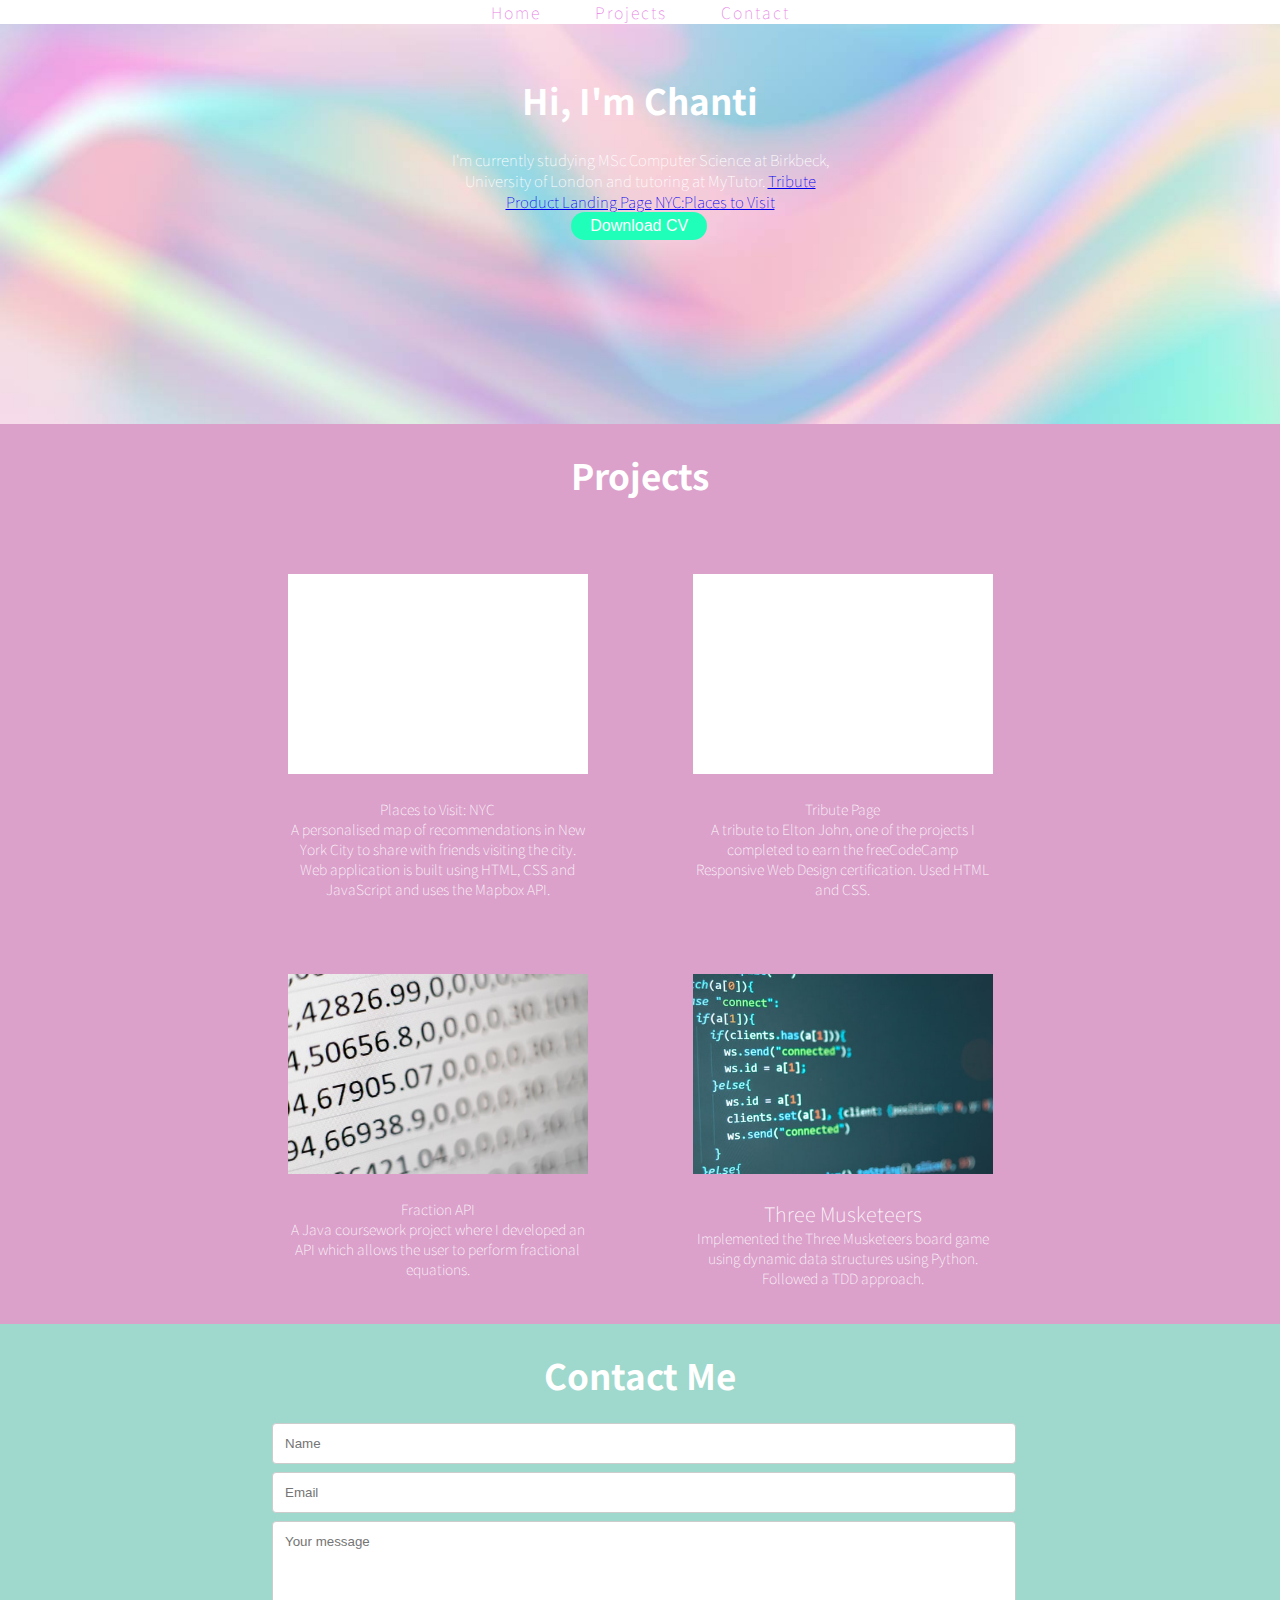
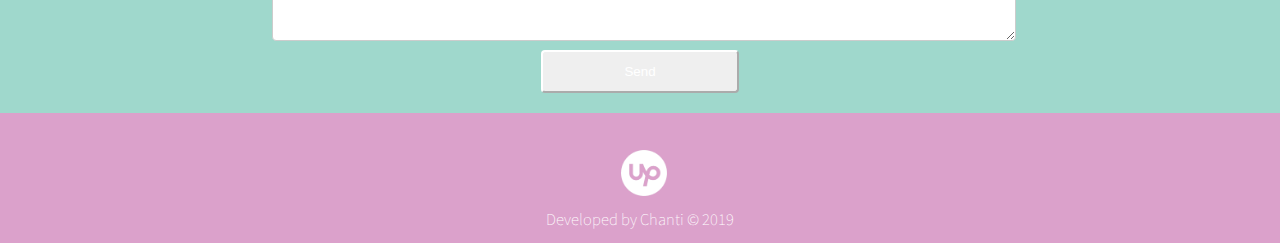
==== commit a8a8bb35: "refactored elton page" ====
--- a/index.html
+++ b/index.html
@@ -1,15 +1,16 @@
 <!DOCTYPE html>
 <html lang="en">
 	<head>
-
 		<meta charset="UTF-8">
 		<title>Chanti's Portfolio</title>
+
+		<!--- stylesheet -->
+		<link rel="stylesheet" type="text/css" href="style.css">
 
     	<!–– responsive page ––>
     	<meta name="viewport" content="width=device-width, initial-scale=1">
 
     	<!–– favicon ––>
-    	<link rel="stylesheet" type="text/css" href="style.css">
     	<link rel="apple-touch-icon" sizes="180x180" href="apple-touch-icon.png">
     	<link rel="icon" type="image/png" sizes="32x32" href="favicon-32x32.png">
     	<link rel="icon" type="image/png" sizes="16x16" href="favicon-16x16.png">
@@ -54,7 +55,7 @@
         		<div class="project-tile">
       				<div class="project-img" id="mapbox-api"></div>
       				<div class="project-txt">
-      					<p id="title">Places to Visit: NYC</p>
+      					<p class="title">Places to Visit: NYC</p>
       					<p>A personalised map of recommendations in New York City to share with friends visiting the city. Web application is built using HTML, CSS and JavaScript and uses the Mapbox API.</p>
       				</div>
 				</div>
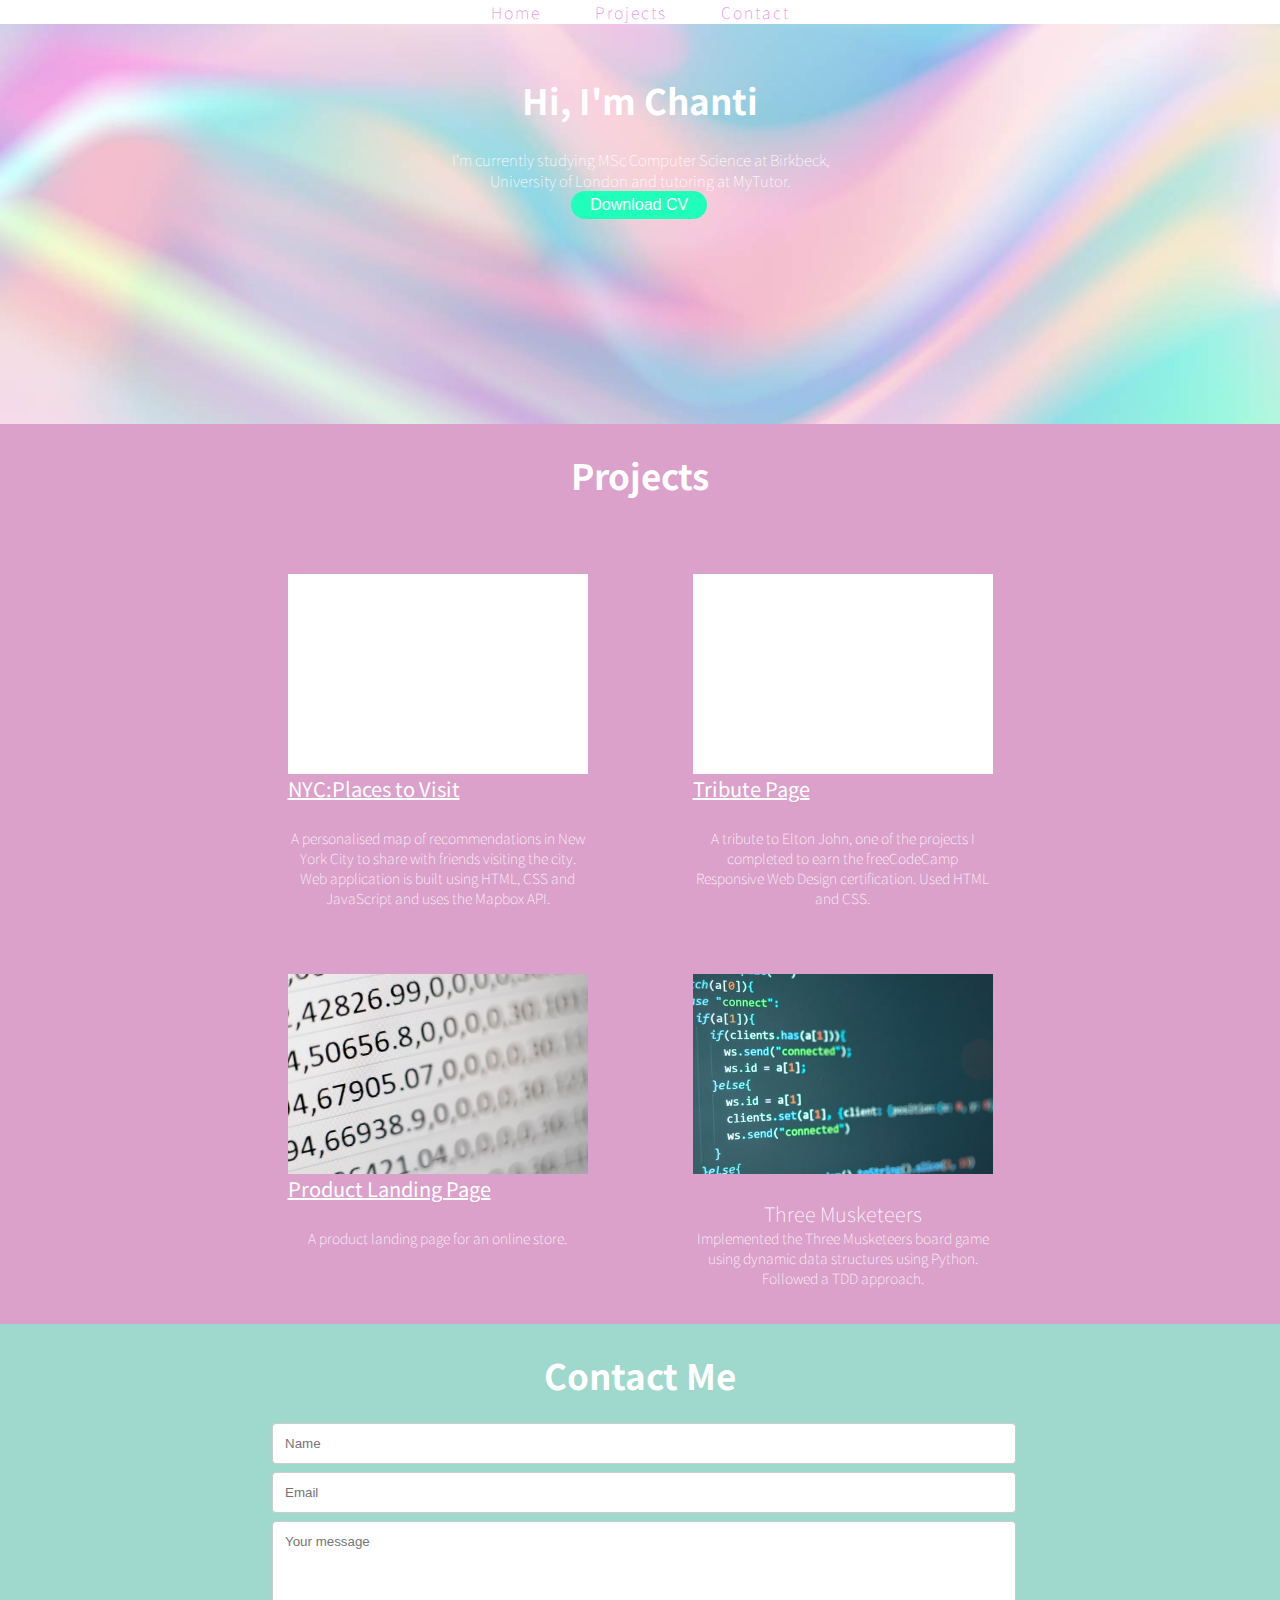
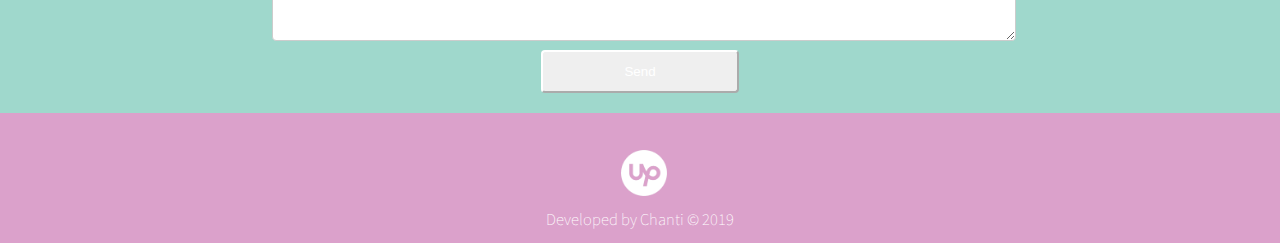
==== commit b1bda098: "updated project links" ====
--- a/index.html
+++ b/index.html
@@ -39,9 +39,6 @@
         		<div class="intro">
             		<h1> Hi, I'm Chanti</h1><br>
             		<p> I'm currently studying MSc Computer Science at Birkbeck, University of London and tutoring at MyTutor.
-            			<a href="tribute/tribute.html">Tribute</a>
-            			<a href="product-page/product.html">Product Landing Page</a>
-            			<a href="nyc/nyc.html">NYC:Places to Visit</a>
             		</p>
             	<p><a href="Chanti_Lee_CV.pdf" class="button5" style="background-color:#20ffb9;border: #20ffb9">Download CV</a></p>
         		</div>
@@ -55,28 +52,28 @@
         		<div class="project-tile">
       				<div class="project-img" id="mapbox-api"></div>
       				<div class="project-txt">
-      					<p class="title">Places to Visit: NYC</p>
+						<a href="nyc/nyc.html" class="title">NYC:Places to Visit</a>
       					<p>A personalised map of recommendations in New York City to share with friends visiting the city. Web application is built using HTML, CSS and JavaScript and uses the Mapbox API.</p>
       				</div>
 				</div>
       			<div class="project-tile">
       				<div class="project-img" id="tribute-page"></div>
       				<div class="project-txt">
-      					<p class="title">Tribute Page</p>
+						<a href="tribute/tribute.html" class="title">Tribute Page</a>
       					<p>A tribute to Elton John, one of the projects I completed to earn the freeCodeCamp Responsive Web Design certification. Used HTML and CSS.</p>
       				</div>
       			</div>
       			<div class="project-tile">
       				<div class="project-img" id="fraction-api"></div>
       				<div class="project-txt">
-      					<p class="title">Fraction API</p>
-      					<p>A Java coursework project where I developed an API which allows the user to perform fractional equations. </p>
+						<a href="product-page/product.html" class="title">Product Landing Page</a>
+      					<p>A product landing page for an online store.</p>
       				</div>
       			</div>
       			<div class="project-tile">
       				<div class="project-img" id="musketeers"></div>
       				<div class="project-txt">
-      					<p id="title">Three Musketeers</p>
+      					<p class="title">Three Musketeers</p>
       					<p>Implemented the Three Musketeers board game using dynamic data structures using Python. Followed a TDD approach.</p>
       				</div>
       			</div>
--- a/style.css
+++ b/style.css
@@ -166,7 +166,7 @@
   padding: 0;
 }
 
-.project-txt #title {
+.project-txt .title {
     padding: 0;
     margin: 0;
     color: black;
